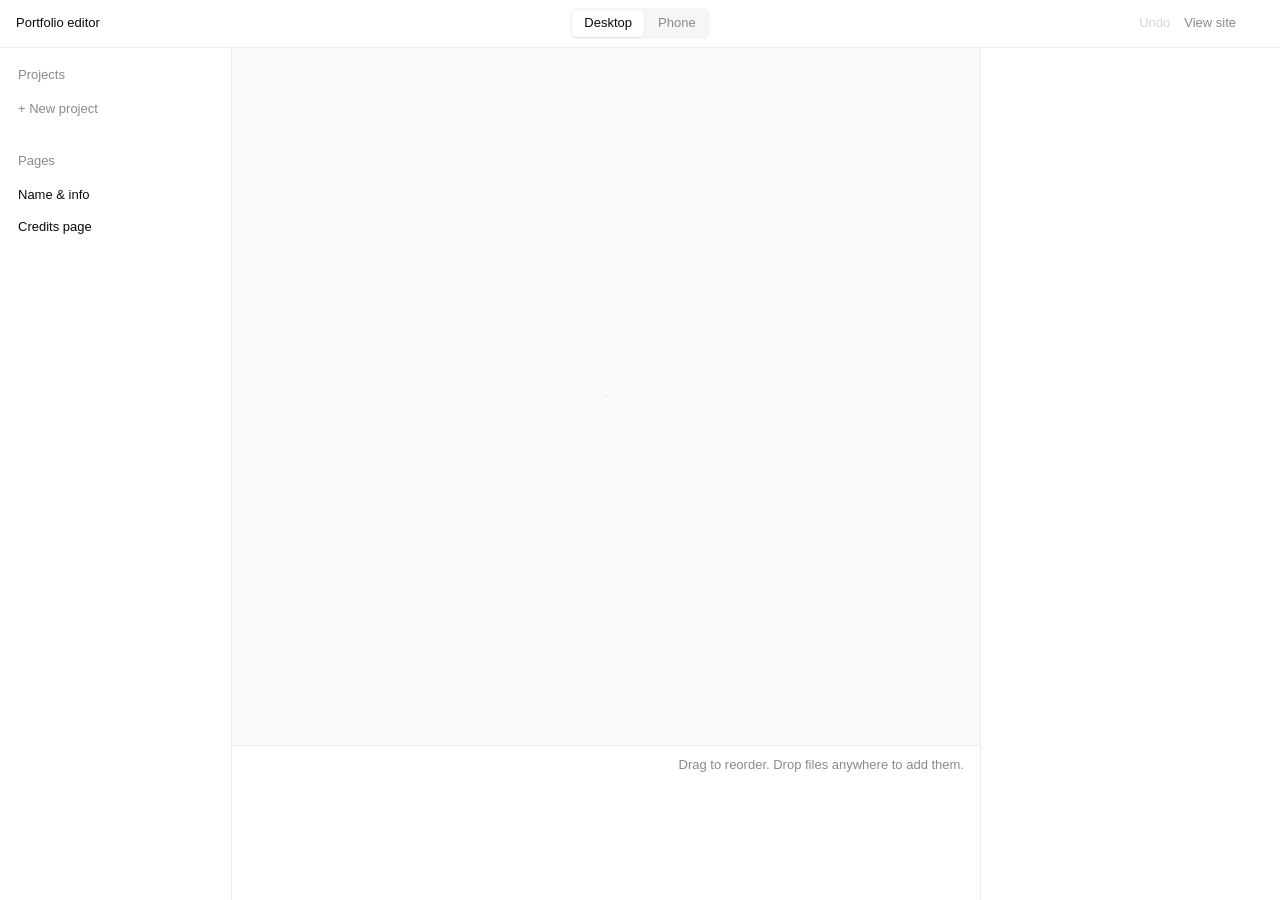
==== admin/index.html @ 74d046f5 "Editor: email + password login and Publish through a small publishing server (worker/publish.js); no" ====
<!doctype html>
<html lang="en">
<head>
<meta charset="utf-8">
<meta name="viewport" content="width=device-width, initial-scale=1, viewport-fit=cover">
<meta name="robots" content="noindex, nofollow">
<title>Portfolio editor</title>
<link rel="stylesheet" href="studio.css?v=15">
</head>
<body>
<header class="top">
  <a class="brand" href="../" target="_blank" rel="noopener" title="Open the website">Portfolio editor</a>
  <div class="device"><button data-dev="desk" class="on">Desktop</button><button data-dev="phone">Phone</button></div>
  <div class="right">
    <button class="tbtn undo" title="Undo (⌘Z)" disabled>Undo</button>
    <a class="tbtn" href="../" target="_blank" rel="noopener">View site</a>
    <span class="state"></span><button class="tbtn discard" hidden>Discard changes</button>
    <button class="pub" hidden disabled>Publish</button>
    <span class="who"></span><button class="tbtn logout" hidden>Log out</button>
  </div>
</header>

<div class="app">
  <nav class="side">
    <div class="sh">Projects</div>
    <div class="plist"></div>
    <button class="addp">+ New project</button>
    <div class="sh pages">Pages</div>
    <button class="pg" data-page="info">Name &amp; info</button>
    <button class="pg" data-page="credits">Credits page</button>
  </nav>

  <section class="stage">
    <div class="canvas"><div class="frame"><div class="scaler"><iframe title="Preview"></iframe><iframe title="Preview" class="back" aria-hidden="true"></iframe></div></div></div>
    <div class="strip">
      <div class="striphead"><span class="sl"></span><span class="sp"></span><span class="tip">Drag to reorder. Drop files anywhere to add them.</span></div>
      <div class="slides"></div>
    </div>
    <div class="dropcover"><div>Drop to add to <b class="dpn"></b></div></div>
  </section>

  <aside class="panel"></aside>
</div>

<div class="login" hidden>
  <form>
    <h2>Portfolio editor</h2>
    <p>Log in to edit and publish the site.</p>
    <input class="lem" type="email" autocomplete="username" placeholder="Email" required>
    <input class="lpw" type="password" autocomplete="current-password" placeholder="Password" required>
    <p class="lerr"></p>
    <button class="pub" type="submit">Log in</button>
  </form>
</div>
<input class="bgpick" type="file" accept="image/jpeg,image/png,image/webp,video/mp4,video/quicktime,video/webm" hidden>
<input class="filepick" type="file" accept="image/jpeg,image/png,image/webp,video/mp4,video/quicktime,video/webm" multiple hidden>
<script src="studio.js?v=17" type="module"></script>
</body>
</html>
---- admin/studio.css ----
@font-face{font-family:"IBM Plex Mono";src:url(../assets/fonts/ibm-plex-mono-latin-400-normal.woff2) format("woff2");font-weight:400;font-display:swap}
@font-face{font-family:"IBM Plex Mono";src:url(../assets/fonts/ibm-plex-mono-latin-700-normal.woff2) format("woff2");font-weight:700;font-display:swap}
@font-face{font-family:"Tinos";src:url(../assets/fonts/tinos-latin-400-normal.woff2) format("woff2");font-weight:400;font-display:swap}
@font-face{font-family:"Tinos";src:url(../assets/fonts/tinos-latin-700-normal.woff2) format("woff2");font-weight:700;font-display:swap}
@font-face{font-family:"Inter Tight";src:url(../assets/fonts/inter-tight-latin-700-normal.woff2) format("woff2");font-weight:700;font-display:swap}
@font-face{font-family:"Bodoni Moda";src:url(../assets/fonts/bodoni-moda-latin-400-normal.woff2) format("woff2");font-weight:400;font-display:swap}
@font-face{font-family:"Bodoni Moda";src:url(../assets/fonts/bodoni-moda-latin-700-normal.woff2) format("woff2");font-weight:700;font-display:swap}
@font-face{font-family:"Inter Tight";src:url(../assets/fonts/inter-tight-latin-400-normal.woff2) format("woff2");font-weight:400 600;font-display:swap}
@font-face{font-family:"Inter Tight";src:url(../assets/fonts/inter-tight-latin-400-italic.woff2) format("woff2");font-weight:400;font-style:italic;font-display:swap}
:root{--ink:#0a0a0a;--mute:#8a8a8a;--line:#ececec;--hover:#f6f6f6;--sel:#0a0a0a;--canvas:#fafafa}
*{box-sizing:border-box;margin:0;padding:0}
html,body{height:100%;background:#fff;color:var(--ink);overflow:hidden}
body{font:13px/1.4 "Inter Tight",-apple-system,Helvetica,Arial,sans-serif;-webkit-font-smoothing:antialiased}
button,input,textarea{font:inherit;color:inherit;background:none;border:0;border-radius:0;outline:none}
button{cursor:pointer;text-align:left}
a{color:inherit;text-decoration:none}
[hidden]{display:none!important}

/* top bar */
.top{height:48px;display:grid;grid-template-columns:1fr auto 1fr;align-items:center;padding:0 16px;border-bottom:1px solid var(--line)}
.brand{font-weight:500}
.device{display:flex;gap:2px;background:var(--hover);padding:2px;border-radius:7px}
.device button{padding:4px 12px;border-radius:5px;color:var(--mute)}
.device button.on{background:#fff;color:var(--ink);box-shadow:0 1px 2px rgba(0,0,0,.08)}
.right{display:flex;gap:14px;align-items:center;justify-content:flex-end}
.tbtn{color:var(--mute)}.tbtn:hover{color:var(--ink)}.tbtn:disabled{opacity:.35;cursor:default}
.state{color:var(--mute)}
.state.dirty{color:var(--ink)}
.state.dirty:before{content:"";display:inline-block;width:5px;height:5px;border-radius:50%;background:var(--ink);margin-right:7px;vertical-align:2px}
.pub{background:var(--ink);color:#fff;padding:6px 14px;border-radius:6px}
.pub:disabled{background:#d6d6d6;cursor:default}

.app{height:calc(100% - 48px);display:grid;grid-template-columns:232px minmax(0,1fr) 300px}

/* left: projects + pages */
.side{border-right:1px solid var(--line);overflow-y:auto;padding:14px 8px 20px;display:flex;flex-direction:column}
.sh{color:var(--mute);padding:4px 10px 8px}
.sh.pages{margin-top:22px}
.prow{display:flex;gap:10px;align-items:center;padding:6px 10px;border-radius:7px;cursor:pointer;user-select:none}
.prow:hover{background:var(--hover)}
.prow.on{background:var(--ink);color:#fff}
.prow.on .c{color:rgba(255,255,255,.6)}
.prow img{width:34px;height:34px;object-fit:cover;border-radius:4px;background:#eee;flex:none}
.prow .t{min-width:0;flex:1}
.prow .t b{display:block;font-weight:400;white-space:nowrap;overflow:hidden;text-overflow:ellipsis}
.prow .c{color:var(--mute);font-size:12px}
.prow.drag{opacity:.4}
.prow.over{box-shadow:inset 0 2px 0 var(--ink)}
.addp{color:var(--mute);padding:8px 10px}
.addp:hover{color:var(--ink)}
.pg{padding:7px 10px;border-radius:7px}
.pg:hover{background:var(--hover)}
.pg.on{background:var(--ink);color:#fff}

/* centre: live slide + slide strip */
.stage{position:relative;display:flex;flex-direction:column;min-width:0;background:var(--canvas)}
.canvas{flex:1;min-height:0;display:flex;align-items:center;justify-content:center;padding:24px}
.frame{position:relative;overflow:hidden;background:#fff;box-shadow:0 0 0 1px var(--line),0 10px 30px rgba(0,0,0,.06)}
.frame.phone{border-radius:22px;box-shadow:0 0 0 7px #0a0a0a,0 14px 34px rgba(0,0,0,.14)}
.scaler{position:absolute;left:0;top:0;transform-origin:0 0}
.scaler iframe{border:0;display:block;background:#fff;position:absolute;left:0;top:0}
.scaler iframe.back{visibility:hidden;pointer-events:none}
.strip{border-top:1px solid var(--line);background:#fff;padding:10px 16px 14px}
.striphead{display:flex;align-items:baseline;margin-bottom:8px}
.striphead .sl{font-weight:500}
.striphead .sl em{font-style:normal;color:var(--mute);margin-left:8px;font-weight:400}
.striphead .sp{flex:1}
.striphead .tip{color:var(--mute)}
.slides{display:flex;gap:8px;overflow-x:auto;padding:3px 3px 4px;min-height:104px}
.sld{flex:none;display:flex;flex-direction:column;gap:5px;cursor:pointer;user-select:none}
.sld .im{height:78px;border-radius:4px;overflow:hidden;position:relative;outline:2px solid transparent;outline-offset:2px;background:#eee}
.sld .im img{height:100%;width:auto;display:block}
.sld.on .im{outline-color:var(--ink)}
.sld .im .v{position:absolute;left:4px;bottom:4px;color:var(--ink);background:rgba(255,255,255,.92);font-size:10px;line-height:1;padding:3px 5px;border-radius:3px}
.sld .cap{font-size:11px;color:var(--mute);white-space:nowrap}
.sld.on .cap{color:var(--ink)}
.sld.drag{opacity:.35}
.sld.over .im{box-shadow:-6px 0 0 -2px var(--ink)}
.addsl{flex:none;width:62px;height:78px;border:1px dashed #d4d4d4;border-radius:4px;display:flex;align-items:center;justify-content:center;color:var(--mute);font-size:18px;text-align:center}
.addsl:hover{border-color:var(--ink);color:var(--ink)}
.upl{flex:none;width:62px;height:78px;border-radius:4px;background:var(--hover);display:flex;align-items:center;justify-content:center;color:var(--mute);font-size:11px;text-align:center}
.dropcover{position:absolute;inset:0;background:rgba(255,255,255,.88);display:none;align-items:center;justify-content:center;font-size:15px;border:2px dashed var(--ink);z-index:5}
.stage.dropping .dropcover{display:flex}

/* right: settings for what is selected */
.panel{border-left:1px solid var(--line);overflow-y:auto;padding:16px 18px 30px}
.tabs{display:flex;gap:18px;border-bottom:1px solid var(--line);margin:-4px -18px 18px;padding:0 18px}
.tabs button{padding:6px 0 10px;color:var(--mute);border-bottom:2px solid transparent;margin-bottom:-1px}
.tabs button.on{color:var(--ink);border-bottom-color:var(--ink)}
.ph{display:flex;align-items:baseline;margin-bottom:14px}
.ph b{font-weight:600}
.ph span{color:var(--mute);margin-left:8px}
.sec{margin-bottom:22px}
.lab{color:var(--mute);margin-bottom:8px;display:block}
.help{color:var(--mute);font-size:12px;margin-top:6px}
.lays{display:grid;grid-template-columns:1fr 1fr;gap:8px}
.lay{border:1px solid var(--line);border-radius:8px;padding:8px;display:flex;flex-direction:column;gap:7px}
.lay:hover{border-color:#cfcfcf}
.lay.on{border-color:var(--ink);box-shadow:inset 0 0 0 1px var(--ink)}
.lay b{font-weight:400}
.lay .d{font-size:11px;color:var(--mute);line-height:1.3}
.art{height:56px;border-radius:4px;background:#fff;border:1px solid var(--line);position:relative;overflow:hidden}
.art i{position:absolute;background:#c4c4c4}
.art.cover i{inset:0}
.art.full i{left:36%;right:36%;top:6px;bottom:6px}
.art.small i{left:24%;width:20%;top:14px;bottom:14px}
.art.layer{background:#dcdcdc}.art.layer i{left:38%;right:38%;top:12px;bottom:12px;background:#7a7a7a}
.art.strip i{top:9px;bottom:16px;width:28%}.art.strip i:nth-child(1){left:5%}.art.strip i:nth-child(2){left:36%}.art.strip i:nth-child(3){left:67%}
.art.stack i{left:46%;width:30%;top:6px;bottom:6px}
.art.grid i{width:42%;height:17px}.art.grid i:nth-child(1){left:5%;top:15px}.art.grid i:nth-child(2){left:53%;top:15px}.art.grid i:nth-child(3){left:5%;top:35px}.art.grid i:nth-child(4){left:53%;top:35px}
.art u{position:absolute;background:var(--ink);height:3px}
.art.strip u{left:5%;bottom:7px;width:24%}.art.stack u{left:8%;top:26px;width:26%}.art.grid u{left:5%;top:6px;width:24%}
.seg{display:flex;background:var(--hover);padding:2px;border-radius:7px}
.seg button{flex:1;text-align:center;padding:5px 0;border-radius:5px;color:var(--mute)}
.seg button.on{background:#fff;color:var(--ink);box-shadow:0 1px 2px rgba(0,0,0,.08)}
.unders{display:flex;gap:6px;flex-wrap:wrap}
.unders button img{height:48px;width:auto;border-radius:3px;display:block;outline:2px solid transparent;outline-offset:2px}
.unders button.on img{outline-color:var(--ink)}
.sw{display:flex;align-items:center;gap:10px;width:100%}
.sw i{width:30px;height:18px;border-radius:9px;background:#dcdcdc;position:relative;flex:none;transition:background .15s}
.sw i:after{content:"";position:absolute;left:2px;top:2px;width:14px;height:14px;border-radius:50%;background:#fff;transition:left .15s}
.sw.on i{background:var(--ink)}
.sw.on i:after{left:14px}
.sw:disabled{opacity:.4;cursor:default}
.in{display:block;width:100%;padding:8px 10px;border:1px solid var(--line);border-radius:6px;background:#fff}
.in:focus{border-color:var(--ink)}
textarea.in{resize:vertical;min-height:84px}
.field{margin-bottom:12px}
.cred{display:grid;grid-template-columns:1fr 1.25fr 22px;gap:6px;margin-bottom:6px;align-items:center}
.cred .x{color:var(--mute);text-align:center;font-size:15px}
.cred .x:hover{color:var(--ink)}
.addc{color:var(--mute);margin-top:4px}
.addc:hover{color:var(--ink)}
.danger{color:#c92a2a;margin-top:6px}
.danger:hover{text-decoration:underline}
.empty{color:var(--mute);line-height:1.5}
.note{background:#fff8eb;color:#9a5b00;border-radius:6px;padding:8px 10px;font-size:12px;margin-bottom:14px}

dialog{margin:auto;border:0;border-radius:12px;padding:22px;width:min(380px,92vw);box-shadow:0 24px 60px rgba(0,0,0,.18)}
dialog::backdrop{background:rgba(0,0,0,.18)}
dialog h2{font-size:15px;font-weight:600;margin-bottom:6px}
dialog p{color:var(--mute);margin-bottom:14px}
dialog input{width:100%;padding:8px 10px;border:1px solid var(--line);border-radius:6px;display:block}
dialog .err{color:#c92a2a;margin:8px 0 0;min-height:1em;font-size:12px}
.drow{display:flex;justify-content:flex-end;gap:14px;margin-top:16px;align-items:center}
.toast{width:max-content;max-width:calc(100vw - 32px);position:fixed;left:50%;bottom:22px;transform:translate(-50%,8px);opacity:0;transition:opacity .18s,transform .18s;background:var(--ink);color:#fff;padding:9px 14px;border-radius:8px;z-index:50;display:flex;gap:16px;align-items:center}
.toast.in{opacity:1;transform:translate(-50%,0)}
.toast button{color:#fff;text-decoration:underline;text-underline-offset:3px}

/* smaller screens: panel under, projects across the top */
@media (max-width:1000px){
  html,body{overflow:auto}
  .top{grid-template-columns:1fr auto;height:auto;padding:10px 14px;gap:8px}
  .device{grid-row:2;grid-column:1/-1;justify-self:start}
  .brand span{display:none}
  .app{display:flex;flex-direction:column;height:auto}
  .side{border:0;border-bottom:1px solid var(--line);flex-direction:row;overflow-x:auto;padding:8px;gap:4px;align-items:center}
  .sh{display:none}
  .plist{display:flex;gap:4px}
  .prow{flex:none}
  .prow .c{display:none}
  .addp,.pg{flex:none;white-space:nowrap}
  .canvas{height:60vh;flex:none}
  .panel{border:0;border-top:1px solid var(--line)}
  .tip{display:none}
}

/* finish */
:focus-visible{outline:2px solid var(--ink);outline-offset:2px}
.in:focus-visible{outline:0}
.slides{scrollbar-width:thin;scrollbar-color:#d9d9d9 transparent}
.side,.panel{scrollbar-width:thin;scrollbar-color:#e2e2e2 transparent}
.prow,.pg,.lay,.seg button,.device button,.sld .im,.tabs button{transition:background-color .12s,color .12s,border-color .12s,box-shadow .12s}
.lay:disabled{opacity:.35;cursor:default}
.pub{transition:opacity .12s}
.pub:not(:disabled):hover{opacity:.86}
.frame{transition:width .2s,height .2s,border-radius .2s}

/* device note, placement pad, crop frame */
.devnote{display:flex;gap:8px;align-items:center;flex-wrap:wrap;margin:-4px 0 16px;color:var(--mute);font-size:12px}
.pill{background:var(--ink);color:#fff;border-radius:99px;padding:2px 8px;font-size:11px}
.link{color:var(--mute);text-decoration:underline;text-underline-offset:3px;font-size:12px}
.link:hover{color:var(--ink)}
.pad{position:relative;width:100%;background:#fff;border:1px solid var(--line);border-radius:6px;overflow:hidden;touch-action:none}
.pad.phone{width:46%;margin:0 auto;border-radius:12px}
.pad:before,.pad:after{content:"";position:absolute;left:0;right:0;height:4.9%;border-color:var(--line);border-style:dashed;border-width:0}
.pad:before{top:0;border-bottom-width:1px}.pad:after{bottom:0;border-top-width:1px}
.pbox{position:absolute;cursor:grab;box-shadow:0 0 0 1px rgba(0,0,0,.08)}
.pbox:active{cursor:grabbing}
.pbox img{width:100%;height:100%;display:block;object-fit:cover;pointer-events:none}
.sizer{display:flex;align-items:center;gap:10px;margin-top:10px}
.sizer span{color:var(--mute);width:30px}
.sizer input{flex:1;accent-color:var(--ink)}
.sizer b{font-weight:400;width:36px;text-align:right;color:var(--mute)}
.crop{position:relative;width:100%;max-height:260px;margin:0 auto;border-radius:4px;overflow:hidden;touch-action:none;background:#eee}
.crop img{width:100%;height:100%;display:block;object-fit:contain;opacity:.45;pointer-events:none}
.win{position:absolute;outline:2px solid var(--ink);cursor:grab;box-shadow:0 0 0 999px rgba(255,255,255,.35);background:transparent}
.win:active{cursor:grabbing}
.unders button{position:relative}
.unders button .v{position:absolute;left:3px;bottom:3px;background:rgba(255,255,255,.92);font-size:9px;line-height:1;padding:2px 4px;border-radius:2px}
.prow .rm{opacity:0;width:20px;height:20px;border-radius:4px;color:inherit;text-align:center;font-size:15px;line-height:20px;flex:none}
.prow:hover .rm,.prow.on .rm{opacity:.55}
.prow .rm:hover{opacity:1;background:rgba(127,127,127,.18)}

/* background pad */
.bgpad{background:#fafafa}
.bbox{position:absolute;cursor:grab;overflow:hidden}
.bbox:active{cursor:grabbing}
.bbox img{width:100%;height:100%;display:block;object-fit:cover;pointer-events:none}
.fbox{position:absolute;outline:1.5px dashed var(--ink);outline-offset:-1px;background:rgba(255,255,255,.35);pointer-events:none}
.bgcur{display:flex;gap:12px;align-items:center;margin-bottom:10px}
.bgcur img{height:64px;width:auto;border-radius:4px;display:block}
.bgcur .nobg{width:64px;height:64px;border:1px dashed #d4d4d4;border-radius:4px;display:flex;align-items:center;justify-content:center;font-size:10px;color:var(--mute);text-align:center}
.bgcur>div{display:flex;flex-direction:column;gap:6px}
.btn2{border:1px solid var(--line);border-radius:6px;padding:5px 10px;background:#fff}
.btn2:hover{border-color:var(--ink)}

/* snapping guides */
.gv,.gh{position:absolute;background:#ff3d7f;pointer-events:none;z-index:3}
.gv{top:0;bottom:0;width:1px;margin-left:-.5px}
.gh{left:0;right:0;height:1px;margin-top:-.5px}
.pad.dragging,.crop.dragging{background-image:linear-gradient(to right,transparent calc(33.333% - .5px),rgba(0,0,0,.08) calc(33.333% - .5px),rgba(0,0,0,.08) calc(33.333% + .5px),transparent calc(33.333% + .5px),transparent calc(66.667% - .5px),rgba(0,0,0,.08) calc(66.667% - .5px),rgba(0,0,0,.08) calc(66.667% + .5px),transparent calc(66.667% + .5px)),linear-gradient(to bottom,transparent calc(33.333% - .5px),rgba(0,0,0,.08) calc(33.333% - .5px),rgba(0,0,0,.08) calc(33.333% + .5px),transparent calc(33.333% + .5px),transparent calc(66.667% - .5px),rgba(0,0,0,.08) calc(66.667% - .5px),rgba(0,0,0,.08) calc(66.667% + .5px),transparent calc(66.667% + .5px))}
.crop .gv,.crop .gh{background:#ff3d7f}

/* her name in the pad */
.pname{position:absolute;left:0;right:0;overflow:hidden;pointer-events:none;color:#0a0a0a}
.prun{display:flex;width:max-content;font-family:"Bodoni Moda",serif;line-height:1;letter-spacing:-.02em;white-space:nowrap}
.prun span{padding-right:.35em}
.nhandle{position:absolute;right:6px;transform:translateY(-50%);z-index:2;background:var(--ink);color:#fff;font-size:10px;padding:3px 7px;border-radius:99px;cursor:grab;touch-action:none}
.nhandle:active{cursor:grabbing}

/* one placement box for picture, background and name */
.mini2{margin-bottom:8px}
.mini2 button:disabled{opacity:.4;cursor:default}
.pad{overflow:hidden}
.pad .bbox{z-index:0;outline:1px solid transparent}
.pad .pname{z-index:1}
.pad .pbox{z-index:2}
.pad .nhandle{z-index:4}
.pad .pbox.act,.pad .bbox.act{outline:1.5px solid #2f6bff;outline-offset:-1.5px}
.gv,.gh{z-index:5}
.pad.bgsel .pbox{pointer-events:none;opacity:.45}

/* credits text style previews */
.tstyle{height:56px;border:1px solid var(--line);border-radius:4px;background:#fff;padding:8px;display:grid;grid-template-columns:auto 1fr;column-gap:8px;align-content:center;font-size:10px;line-height:1.3}
.tstyle i{font-style:italic;color:var(--mute)}
.tstyle b{font-weight:400;text-align:left}
.tstyle.s2 i{font-style:normal;font-weight:700;color:var(--ink)}
.tstyle.s2 b{font-weight:700;text-align:right}
.tstyle.s2 u{grid-column:1/-1;text-decoration:none;font-family:"IBM Plex Mono",monospace;letter-spacing:.04em;margin-top:3px;color:var(--mute)}

/* password lock */

/* login */
body.locked .app,body.locked .top .right,body.locked .top .device{visibility:hidden}
.login{position:fixed;inset:48px 0 0;display:flex;align-items:center;justify-content:center;background:#fff;z-index:40}
.login form{width:min(320px,88vw);display:flex;flex-direction:column;gap:8px}
.login h2{font-size:15px;font-weight:600}
.login p{color:var(--mute);margin-bottom:8px}
.login input{width:100%;padding:9px 11px;border:1px solid var(--line);border-radius:7px}
.login input:focus{border-color:#bbb}
.login .lerr{color:#c92a2a;font-size:12px;min-height:1em;margin:0}
.login .pub{text-align:center;padding:9px 14px}
.who{color:var(--mute);max-width:180px;overflow:hidden;text-overflow:ellipsis;white-space:nowrap}
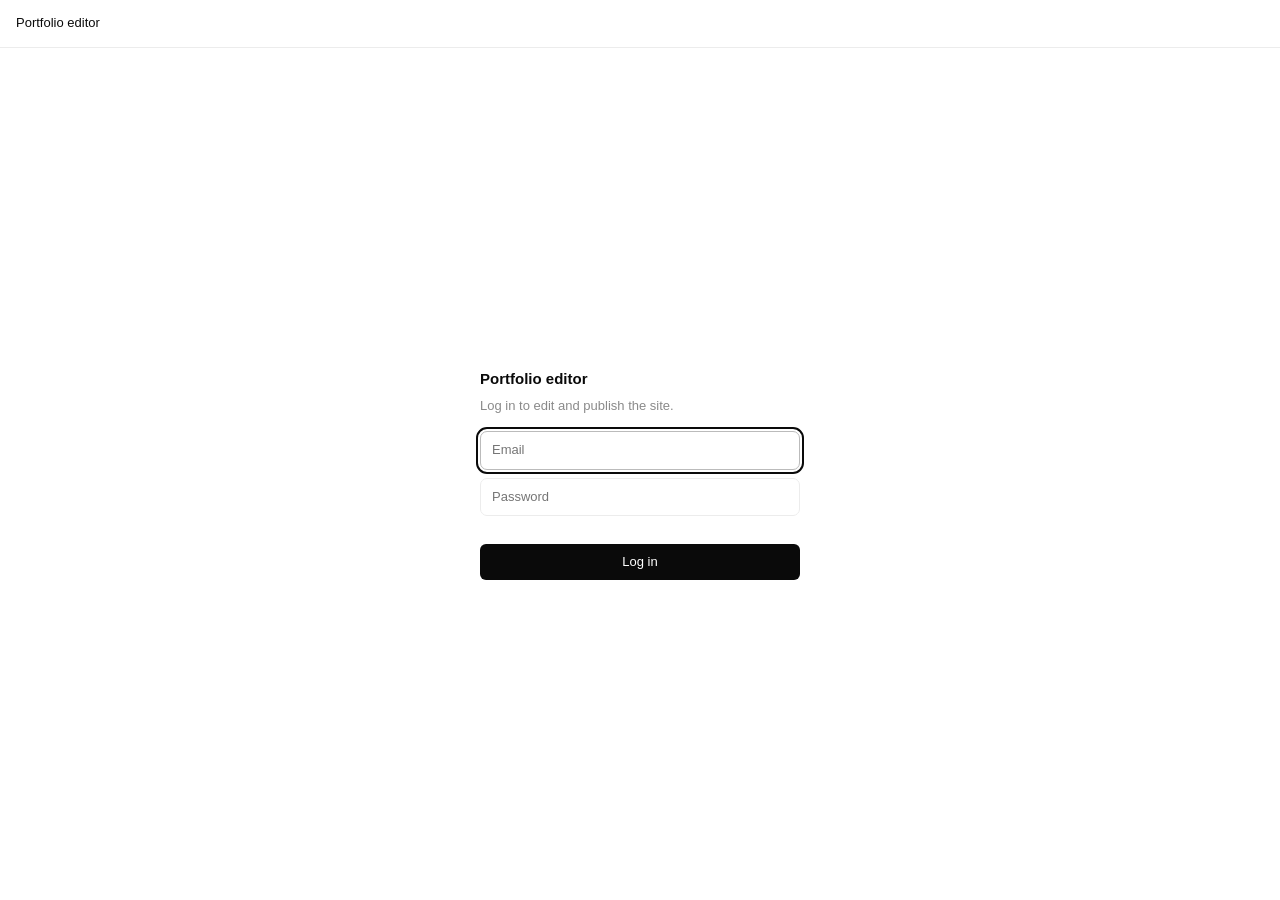
==== commit 7b9799d7: "Credits-only photos: hide a photo from the home slideshow while keeping it in the project's credits " ====
--- a/admin/index.html
+++ b/admin/index.html
@@ -5,7 +5,7 @@
 <meta name="viewport" content="width=device-width, initial-scale=1, viewport-fit=cover">
 <meta name="robots" content="noindex, nofollow">
 <title>Portfolio editor</title>
-<link rel="stylesheet" href="studio.css?v=15">
+<link rel="stylesheet" href="studio.css?v=16">
 </head>
 <body>
 <header class="top">
@@ -54,6 +54,6 @@
 </div>
 <input class="bgpick" type="file" accept="image/jpeg,image/png,image/webp,video/mp4,video/quicktime,video/webm" hidden>
 <input class="filepick" type="file" accept="image/jpeg,image/png,image/webp,video/mp4,video/quicktime,video/webm" multiple hidden>
-<script src="studio.js?v=17" type="module"></script>
+<script src="studio.js?v=18" type="module"></script>
 </body>
 </html>
--- a/admin/studio.css
+++ b/admin/studio.css
@@ -262,3 +262,8 @@
 .login .lerr{color:#c92a2a;font-size:12px;min-height:1em;margin:0}
 .login .pub{text-align:center;padding:9px 14px}
 .who{color:var(--mute);max-width:180px;overflow:hidden;text-overflow:ellipsis;white-space:nowrap}
+
+/* credits-only slides */
+.sld.hid .im img{opacity:.38}
+.sld .im .co{position:absolute;left:4px;top:4px;color:#fff;background:rgba(10,10,10,.82);font-size:10px;line-height:1;padding:3px 5px;border-radius:3px;white-space:nowrap}
+.sec.feed{padding-bottom:18px;border-bottom:1px solid var(--line)}
